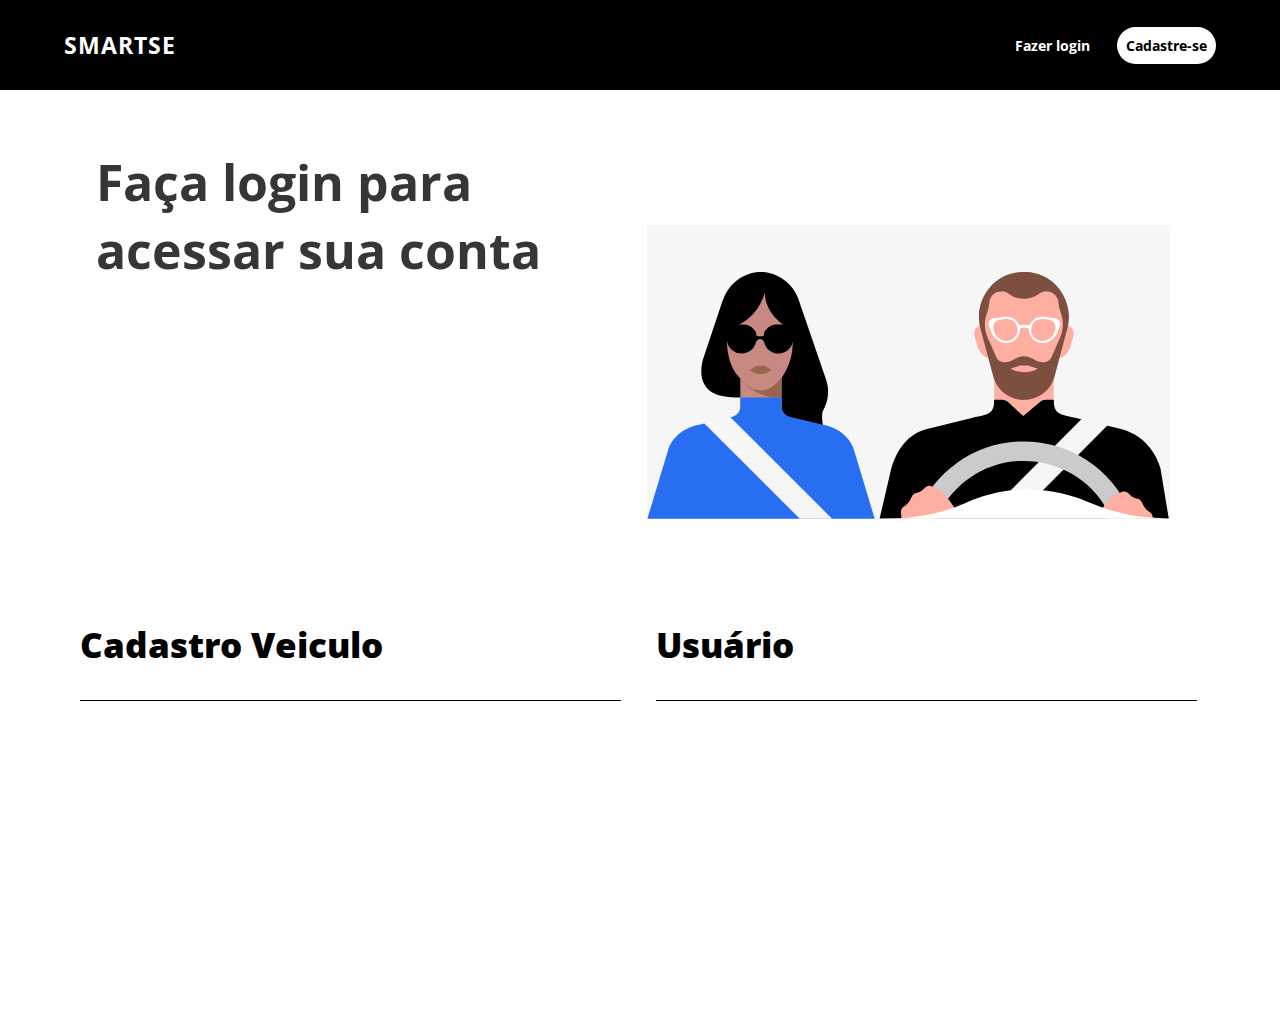
==== html/index.html @ 3e9ee042 "Tela incial" ====
<!DOCTYPE html>
<html lang="pt-br">
<head>
    <meta charset="UTF-8">
    <meta http-equiv="X-UA-Compatible" content="IE=edge">
    <meta name="viewport" content="width=device-width, initial-scale=1.0">
    <link rel="stylesheet" href="./css/reset.css">
    <link rel="stylesheet" href="./css/header.css">
    <link rel="stylesheet" href="./css/content.css">
    <link rel="stylesheet" href="./css/login-cadastro.css">
    <title>Smartse Veiculos</title>
</head>
<body>
    <div class="container">

        <header id="div-header">

            <nav class="nav-header">
                <ul class="ul-nav">
                    <div class="nav-menu">
                        <a href="#"><h3>Smartse</h3></a>
                    </div>
                    <div class="nav-links">
                        <li><a  id="login" href="#">Fazer login</a></li>
                        <li><a id="cadastre-se" href="#">Cadastre-se</a></li>
                    </div>
                </ul>
            </nav>

        </header>
            <main class="content">
                <section class="section-content">

                    <div class="h1-text">
                        <h1> Faça login para <br>acessar sua conta</h1>
                    </div>

                    <div class="img-section">
                        <img id="img-section1" src="./img/singup_mobile.svg" alt="motoristas">
                    </div>
                </section>
            </main>
            <section class="login-cadastro">
                <div class="login-cadastro-content">
                    <div class="cadastro-veiculos">
                        <button>Cadastro Veiculo</button>
                    </div>
                    <div class="usuario">
                        <button>Usuário</button>
                    </div>
                </div>
            </section>
    </div>
</body>
</html>
---- html/css/header.css ----
#div-header{
    display: flex;
    width: 100%;
    height: 10vh;
    background-color: black;
}

.nav-header{
    display: flex;
    align-items: center;
    justify-content: center;
    width: 90%;
    height: auto;
    margin: 0 auto;
}

.ul-nav{
    display: flex;
    width: 100%;
    height: auto;
}

.nav-menu{
    display: flex;
    width: 50%;
    height: auto;
    gap: 30px;
}
.nav-menu > a{
    text-decoration: none;
    letter-spacing: 1px;
    color: #ffff;
    font-size: 20px;
    font-weight: 800;
    text-transform: uppercase;
}

.nav-links{
    display: flex;
    align-items: center;
    width: 50%;
    height: auto;
    justify-content: end;
    gap: 18px;
    font-size: 14px;
}

.nav-links li > a{
    color: #fff;
    text-decoration: none;
    font-weight: bold;
    
}

#login{
    padding: 9px;
    border-radius: 20px;
    transition: 0.3s;
}

#login:hover{
    background-color: rgba(63, 65, 65, 0.979);
}

#cadastre-se{
    background-color: #fff;
    padding: 9px;
    border-radius: 20px;
    color: black;
    transition: 0.3s;
}

#cadastre-se:hover{
    background-color: #e2f5fa;
}
---- html/css/content.css ----
.content{
    display: flex;
    width: 100%;
    height: auto;
}

.section-content{
    width: 90%;
    height: auto;
    display: flex;
    justify-content:space-between;
    margin: 0 auto;
}

.h1-text{
    width: 40%;
    height: auto;
    margin-top: 5%;
    margin-left: 2rem;
}

.h1-text> h1{
    font-size: 50px;
    color: rgb(53, 54, 54);
    font-weight: bold;
}

.img-section{
    display: flex;
    align-items: center;
    justify-content: center;
    width: 60%;
    height: auto;
    padding-left: 5%;
    margin-top: 135px;

}

.img-section > img{
    width: 85%;
    
}
---- html/css/login-cadastro.css ----
.login-cadastro{
    width: 100%;
    height: 400px;
    display: flex;
    justify-content: center;
    margin-top: 8%;
}

.login-cadastro-content{
    width: 90%;
    display: flex;
    justify-content: space-around;
    margin-left: 2rem;
}

.cadastro-veiculos,
.usuario{
    width: 50%;
    
}

.cadastro-veiculos > button,
.usuario > button{
    background-color: #FFF;
    border-style: none;
    width: 94%;
    height: 80px;
    border-bottom: 1px solid black;
    padding-bottom: 60px;
    cursor: pointer;
    text-align: justify;
    font-size: 35px;
    font-weight: 900;
    transition: 0.1s;
    

}

.cadastro-veiculos > button:hover,
.usuario > button:hover{
    color: rgba(63, 65, 65, 0.979);
    border-color: rgba(63, 65, 65, 0.979);;
}
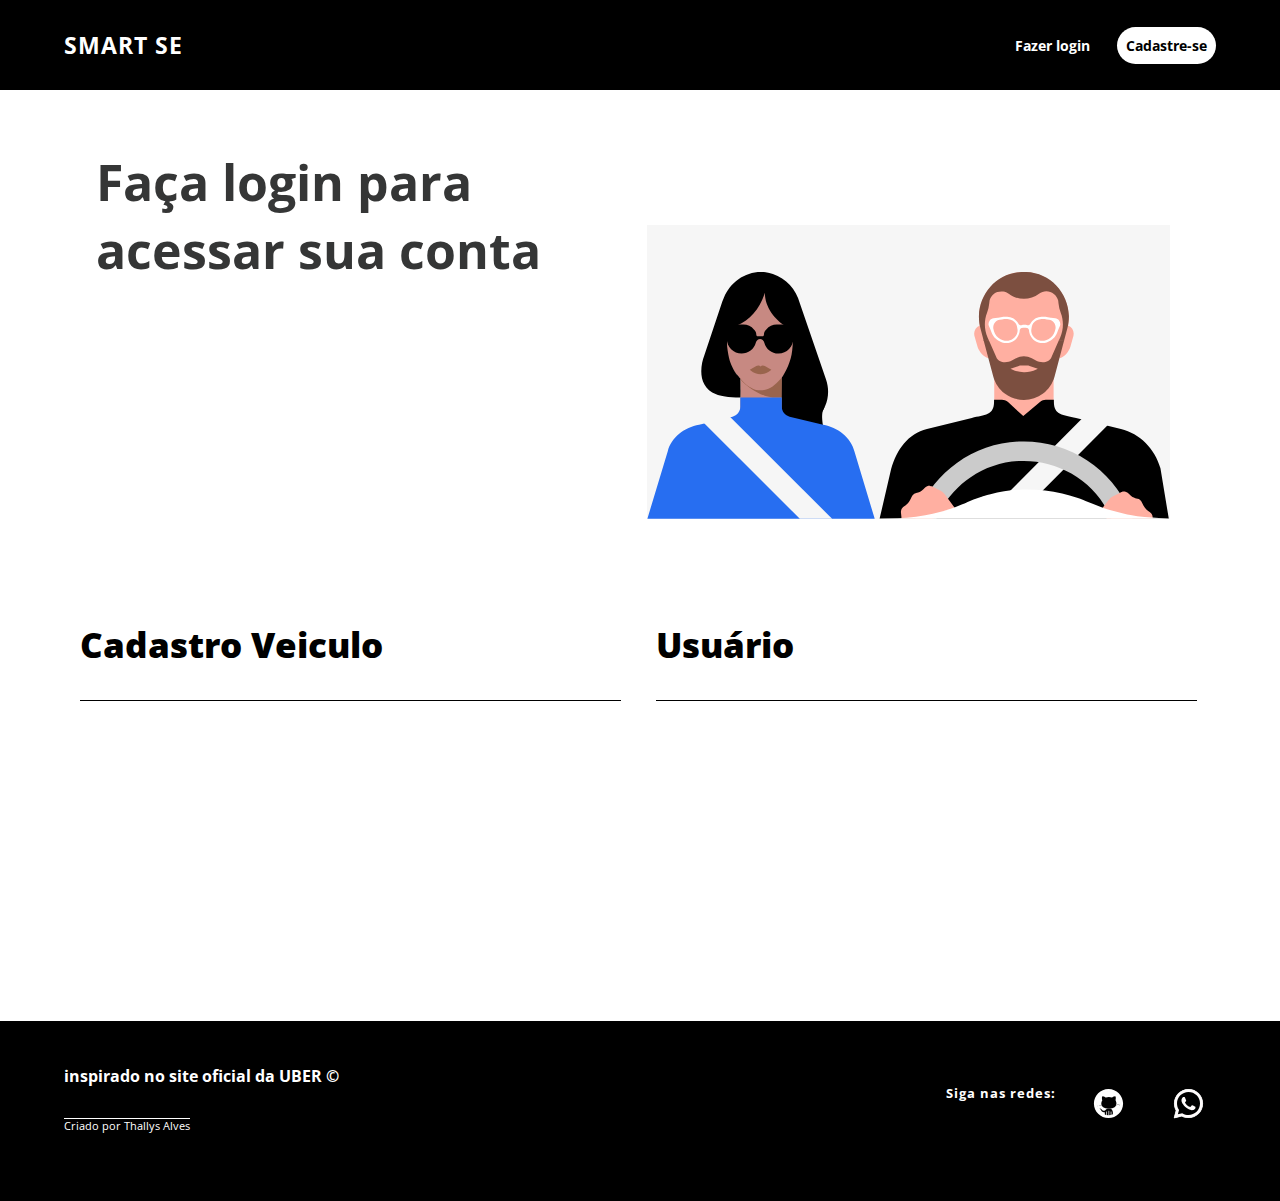
==== commit 83343e0c: "index finalizada" ====
--- a/html/index.html
+++ b/html/index.html
@@ -8,6 +8,7 @@
     <link rel="stylesheet" href="./css/header.css">
     <link rel="stylesheet" href="./css/content.css">
     <link rel="stylesheet" href="./css/login-cadastro.css">
+    <link rel="stylesheet" href="./css/footer.css">
     <title>Smartse Veiculos</title>
 </head>
 <body>
@@ -18,7 +19,7 @@
             <nav class="nav-header">
                 <ul class="ul-nav">
                     <div class="nav-menu">
-                        <a href="#"><h3>Smartse</h3></a>
+                        <a href="#"><h3>Smart se</h3></a>
                     </div>
                     <div class="nav-links">
                         <li><a  id="login" href="#">Fazer login</a></li>
@@ -50,6 +51,19 @@
                     </div>
                 </div>
             </section>
+            <footer class="footer">
+                <div class="content-footer">
+                    <div class="design">
+                        <p id="uber"><a href="https://www.uber.com/br/pt-br/">inspirado no site oficial da UBER  &copy </a></p>
+                        <h6>Criado por Thallys Alves</h6>
+                    </div>
+                    <div class="links-sociais">
+                        <H5>Siga nas redes:</H5>
+                        <a href="https://github.com/thallysvic17"><img src="./img/icons8-github.svg" alt="GitHub" width="35px"></a>
+                        <a href="https://wa.me/37999516826"><img src="./img/icons8-whatsapp.svg" alt="Whatsapp" width="35px"></a>
+                    </div>
+                </div>
+            </footer>
     </div>
 </body>
 </html>--- a/html/css/footer.css
+++ b/html/css/footer.css
@@ -0,0 +1,60 @@
+footer{
+    width: 100%;
+    height: 20vh;
+    background-color: black;
+}
+
+.content-footer{
+    width: 90%;
+    margin: 0 auto;
+    display: flex;
+    padding-top: 30px;
+}
+
+.design{
+    width: 50%;
+    justify-content: flex-start;
+    line-height: 50px;
+}
+
+.design> #uber > a{
+    font-weight: 700;
+    color: #fff;
+    text-decoration: none;
+}
+.design> #uber > a:hover{
+    color: rgba(63, 65, 65, 0.979);;
+}
+
+.design> h6{
+    font-weight: 400;
+    color: #fff;
+    text-decoration:overline 1px solid;
+}
+
+.links-sociais{
+    display: flex;
+    justify-content: flex-end;
+    gap: 25px;
+    width: 50%;
+    padding-top: 25px;
+}
+
+.links-sociais> h5{
+    color: #fff;
+    font-weight: bold;
+    letter-spacing: 1px;
+    margin-top: 8px;
+}
+
+.links-sociais> a{
+    text-decoration: none;
+    color: #fff;
+    border-radius: 12px;
+    padding: 10px;
+    transition: 1s;
+}
+
+.links-sociais> a:hover{
+    background-color:rgba(63, 65, 65, 0.979);
+}